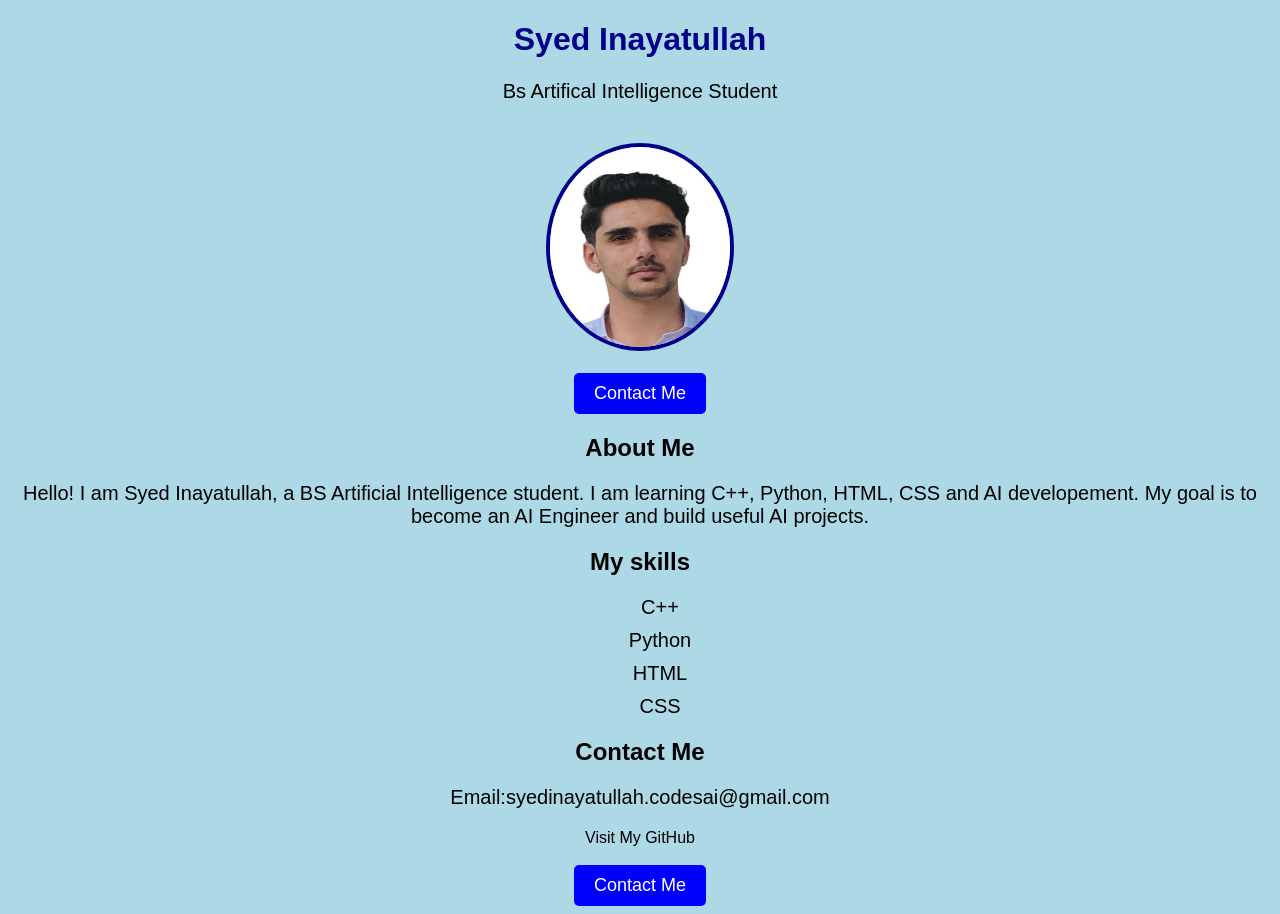
==== image.html @ 0b42c1ef "HTML CSS Day 2" ====
<!DOCTYPE html>
<html>
<head>
    <title>My profile</title>
    <link rel="stylesheet" href="image.css">
</head>
<body>

    <h1>Syed Inayatullah</h1>
    <p>Bs Artifical Intelligence Student</p>

    <img 
    src="profile.jpg"
    alt="My Photo"
    width="180"
    height="200">

        <br><br>

        <a
        href="#contact">
          <button>Contact Me</button>
        </a>
        <h2>About Me</h2>
        <p>
            Hello! I am Syed Inayatullah, a BS Artificial Intelligence student.
            I am learning C++, Python, HTML, CSS and AI developement.
            My goal is to become an AI Engineer and build useful AI projects.
            </p>

            <h2> My skills</h2>

            <ul>
                <li>C++</li>
                <li>Python</li>
                <li>HTML</li>
                <li>CSS</li>
            </ul>
        <h2 id="contact">
            <h2>Contact Me</h2>
            <p>Email:syedinayatullah.codesai@gmail.com</p>
            </section>
        
        Visit My GitHub
    </a>

    <br><br>

    <button>Contact Me</button>

</body>
</html>
---- image.css ----
body{
    background-color: lightblue;
    text-align: center;
    font-family: Arial;
}

h1{
    color : darkblue;
}

p{
    font-size: 20px;
}

img{
    width: 180px;
    height: 200px;
    border-radius: 50%;
    border: 4px solid darkblue;
    margin-top: 20px;       
}

a{
    color: red;
    text-decoration: none;
    font-size: 20px;
}

button{
    background-color: blue;
    color: white;
    padding: 10px 20px;
    border: none;
    border-radius: 5px;
    font-size: 18px;
}
h2{
    colour: darkblue;
}
ul{
    list-style: none;
}
li{
    font-size: 20px;
    margin: 10px;
}

button:hover{
    background-color: green;
}
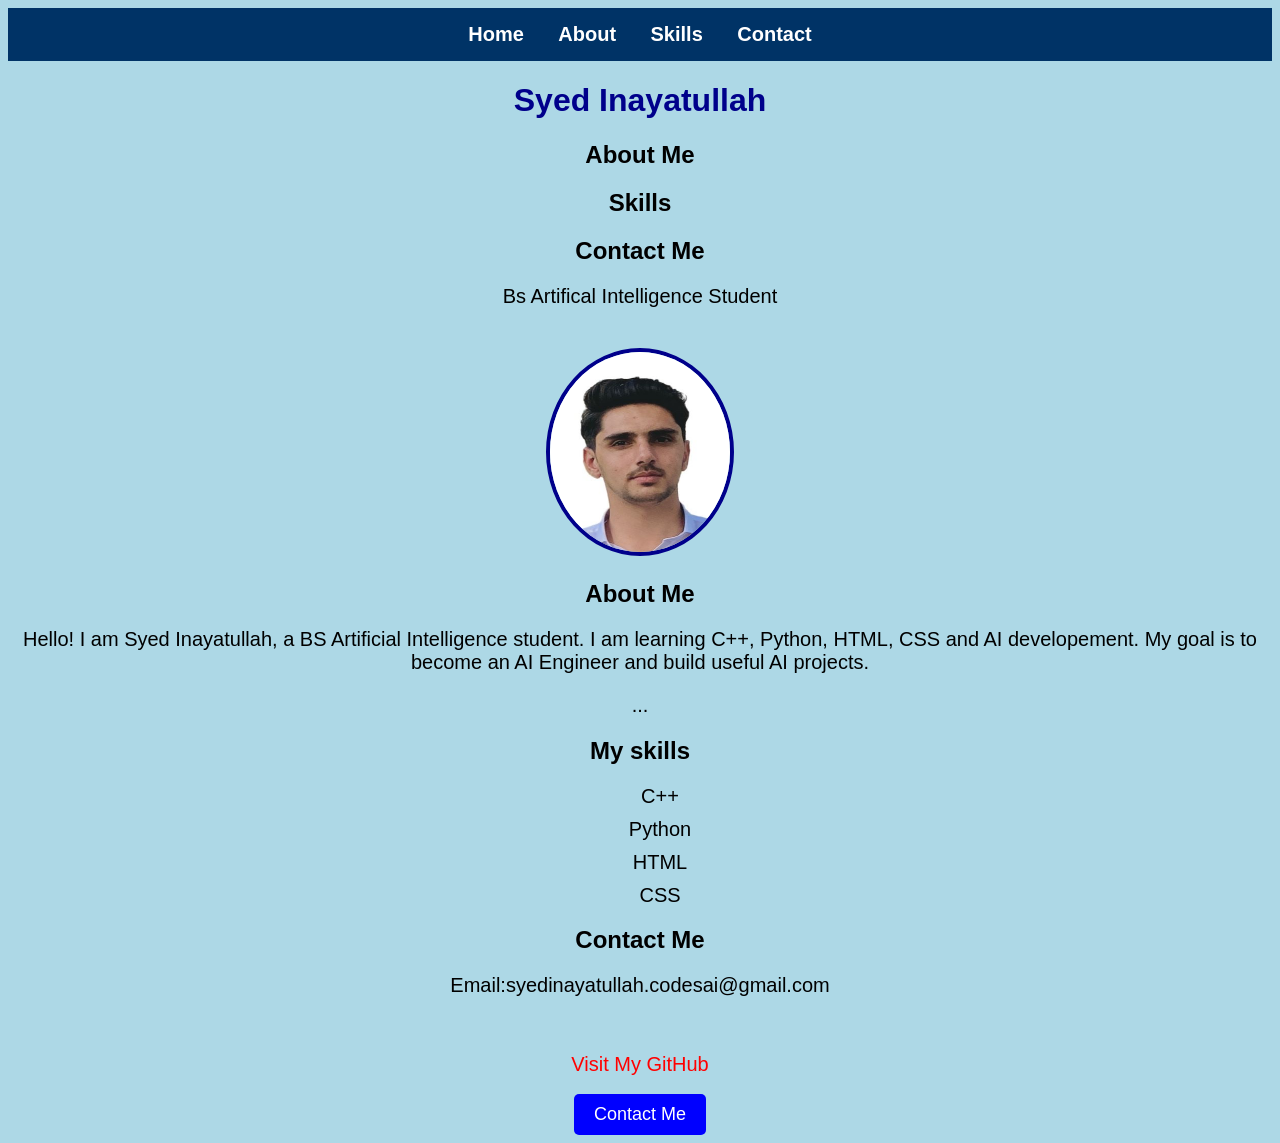
==== commit edb6096b: "Added profile page with navbar and image" ====
--- a/image.html
+++ b/image.html
@@ -5,30 +5,33 @@
     <link rel="stylesheet" href="image.css">
 </head>
 <body>
+    <nav>
+        <a href="#home">Home</a>
+        <a href="#about">About</a>
+        <a href="#skills">Skills</a>
+        <a href="contact">Contact</a>
+    </nav>
 
-    <h1>Syed Inayatullah</h1>
-    <p>Bs Artifical Intelligence Student</p>
+    <h1 id="home">Syed Inayatullah</h1>
+    <h2 id="about">About Me</h2>
+    <h2 id="skills">Skills</h2>
+    <h2 id="contact">Contact Me</h2>
+    <p> Bs Artifical Intelligence Student</p>
 
     <img 
     src="profile.jpg"
     alt="My Photo"
     width="180"
     height="200">
-
-        <br><br>
-
-        <a
-        href="#contact">
-          <button>Contact Me</button>
-        </a>
-        <h2>About Me</h2>
+    
+    <h2 id="about">About Me</h2>
         <p>
             Hello! I am Syed Inayatullah, a BS Artificial Intelligence student.
             I am learning C++, Python, HTML, CSS and AI developement.
             My goal is to become an AI Engineer and build useful AI projects.
             </p>
-
-            <h2> My skills</h2>
+    <p>...</p>
+            <h2 id="skills">My skills</h2>
 
             <ul>
                 <li>C++</li>
@@ -40,13 +43,20 @@
             <h2>Contact Me</h2>
             <p>Email:syedinayatullah.codesai@gmail.com</p>
             </section>
+
+        <br><br>
+
+        <a
+        href="#contact">
+        
+        <a>
+
         
         Visit My GitHub
     </a>
 
     <br><br>
-
-    <button>Contact Me</button>
+    <button>Contact Me </button>
 
 </body>
 </html>
--- a/image.css
+++ b/image.css
@@ -47,4 +47,20 @@
 
 button:hover{
     background-color: green;
+}
+nav{
+    background-color: #003366;
+    padding: 15px;
+    text-align: center;
+}
+nav a{
+    color: white;
+    text-decoration: none;
+    margin: 15px;
+    font-size: 20px;
+    font-weight: bold;
+}
+
+nav a:hover{
+    color: yellow;
 }
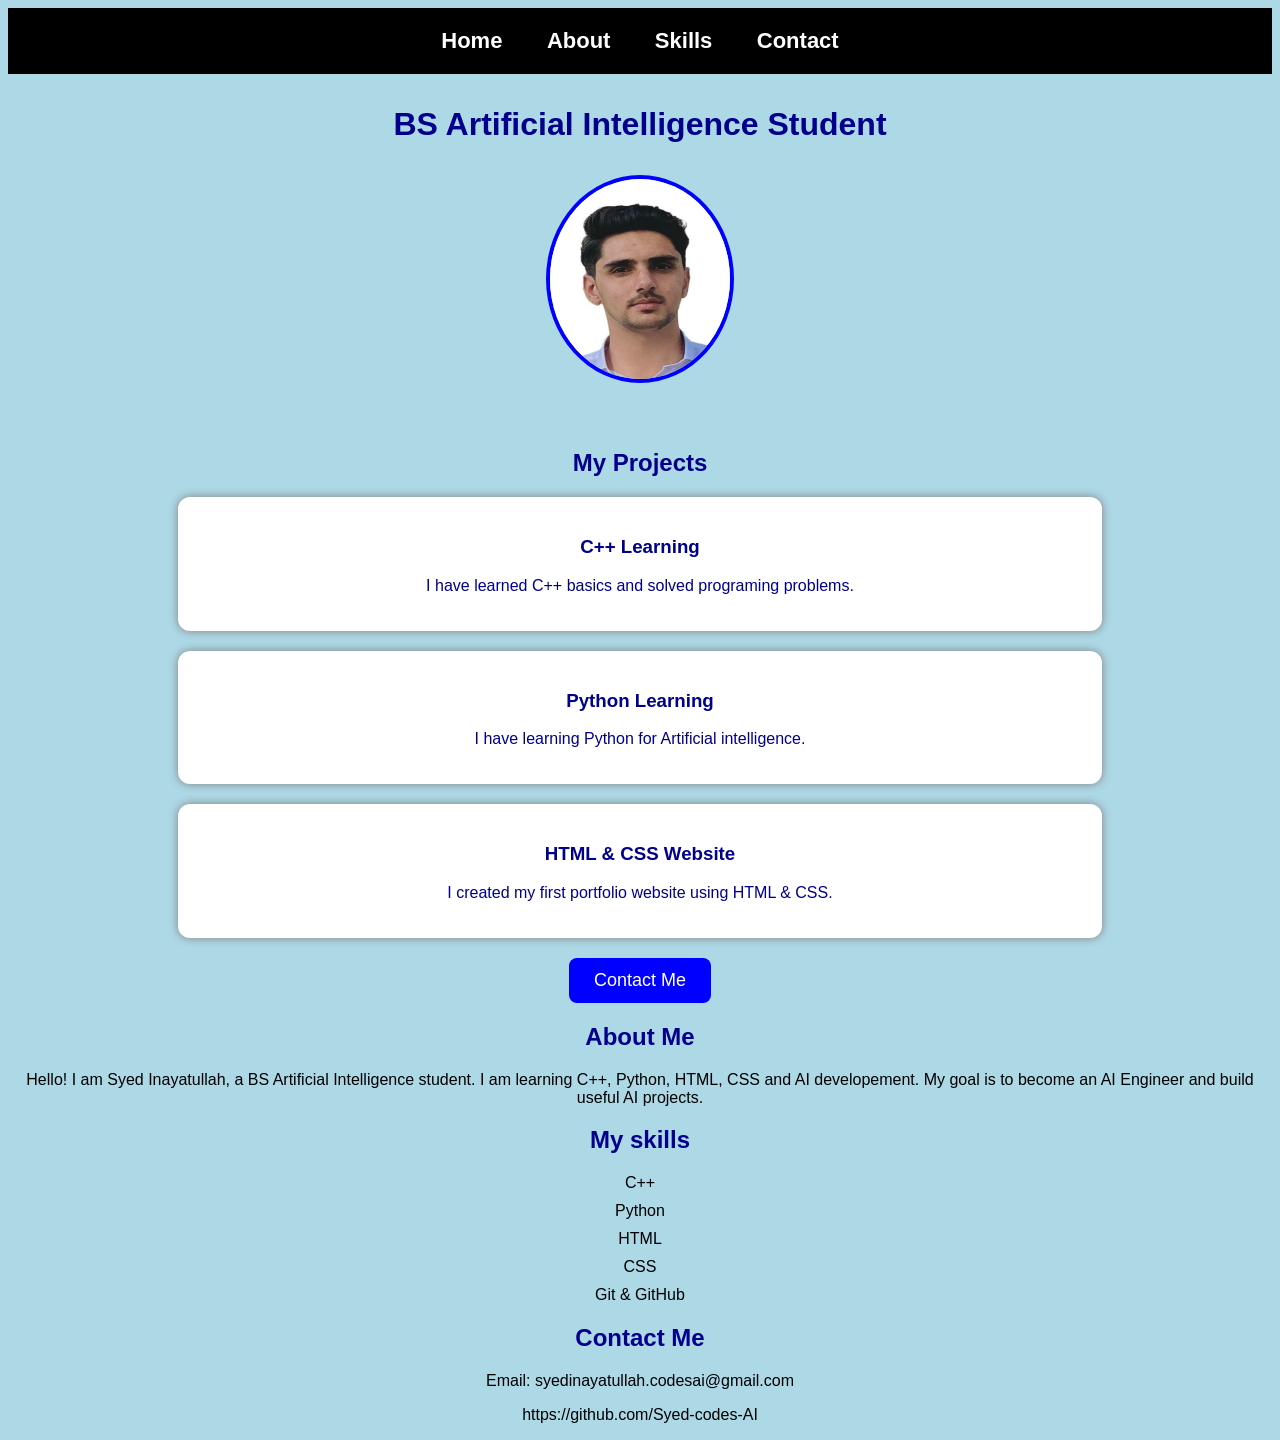
==== commit cdde3be0: "HTML CSS Day 4 - Projects section" ====
--- a/image.html
+++ b/image.html
@@ -12,17 +12,37 @@
         <a href="contact">Contact</a>
     </nav>
 
-    <h1 id="home">Syed Inayatullah</h1>
-    <h2 id="about">About Me</h2>
-    <h2 id="skills">Skills</h2>
-    <h2 id="contact">Contact Me</h2>
-    <p> Bs Artifical Intelligence Student</p>
+    <h1 id="Syed Inayatullah"</h1>
+
+    <p>BS Artificial Intelligence Student</p>
 
     <img 
     src="profile.jpg"
     alt="My Photo"
     width="180"
     height="200">
+    <br><br>
+
+    <h2 id="projects">My Projects</h2>
+    <div class="project">
+        <h3>C++ Learning</h3>
+
+        <p>I have learned C++ basics and solved programing problems.</p>
+    </div>
+
+    <div class="project">
+        <h3>Python Learning</h3>
+        <p>I have learning Python for Artificial intelligence.</p>
+
+    </div>
+
+    <div class="project">
+        <h3>HTML & CSS Website</h3>
+        <p>I created my first portfolio website using HTML & CSS.</p>
+        
+    </div>
+
+    <button>Contact Me</button>
     
     <h2 id="about">About Me</h2>
         <p>
@@ -30,7 +50,7 @@
             I am learning C++, Python, HTML, CSS and AI developement.
             My goal is to become an AI Engineer and build useful AI projects.
             </p>
-    <p>...</p>
+
             <h2 id="skills">My skills</h2>
 
             <ul>
@@ -38,25 +58,17 @@
                 <li>Python</li>
                 <li>HTML</li>
                 <li>CSS</li>
+                <li>Git & GitHub</li>
             </ul>
-        <h2 id="contact">
-            <h2>Contact Me</h2>
-            <p>Email:syedinayatullah.codesai@gmail.com</p>
-            </section>
 
-        <br><br>
+        <h2 id="contact">Contact Me</h2>
+            <p>Email:
+                syedinayatullah.codesai@gmail.com</p>
 
-        <a
-        href="#contact">
-        
-        <a>
-
-        
-        Visit My GitHub
-    </a>
-
-    <br><br>
-    <button>Contact Me </button>
+            <p>
+                https://github.com/Syed-codes-AI
+            </p>
 
 </body>
+
 </html>
--- a/image.css
+++ b/image.css
@@ -2,65 +2,75 @@
     background-color: lightblue;
     text-align: center;
     font-family: Arial;
+    sans-serif;
 }
 
-h1{
-    color : darkblue;
+nav{
+    background-color: black;
+    padding: 20px;
 }
 
-p{
-    font-size: 20px;
-}
-
-img{
-    width: 180px;
-    height: 200px;
-    border-radius: 50%;
-    border: 4px solid darkblue;
-    margin-top: 20px;       
-}
-
-a{
-    color: red;
-    text-decoration: none;
-    font-size: 20px;
-}
-
-button{
-    background-color: blue;
-    color: white;
-    padding: 10px 20px;
-    border: none;
-    border-radius: 5px;
-    font-size: 18px;
-}
-h2{
-    colour: darkblue;
-}
-ul{
-    list-style: none;
-}
-li{
-    font-size: 20px;
-    margin: 10px;
-}
-
-button:hover{
-    background-color: green;
-}
-nav{
-    background-color: #003366;
-    padding: 15px;
-    text-align: center;
-}
 nav a{
     color: white;
     text-decoration: none;
-    margin: 15px;
-    font-size: 20px;
+    margin: 20px;
+    font-size: 22px;
     font-weight: bold;
 }
 
 nav a:hover{
     color: yellow;
+}
+
+img{
+    border-radius: 50%;
+    border: 4px solid blue;
+}
+
+
+button{
+    background-color: blue;
+    color: white;
+    border: none;
+    padding: 12px 25px;
+    border-radius: 8px;
+    font-size: 18px;
+    cursor: pointer;
+}
+
+button:hover{
+    background-color: darkblue;
+}
+
+h1{
+    color: darkblue;
+}
+h2{
+    color: darkblue;
+}
+ul{
+    list-style: none;
+    padding: 0;
+}
+li{
+    font-style: 20px;
+    margin: 10px;
+}
+.project{
+    background-color: white;
+    width: 70%;
+    margin: 20px auto;
+    padding: 20px;
+    border-radius: 12px;
+    box-shadow: 0 0 10px gray;
+}
+
+.project{
+    color: darkblue;
+
+}
+
+.project:hover{
+    transform: scale(1.03);
+
 }
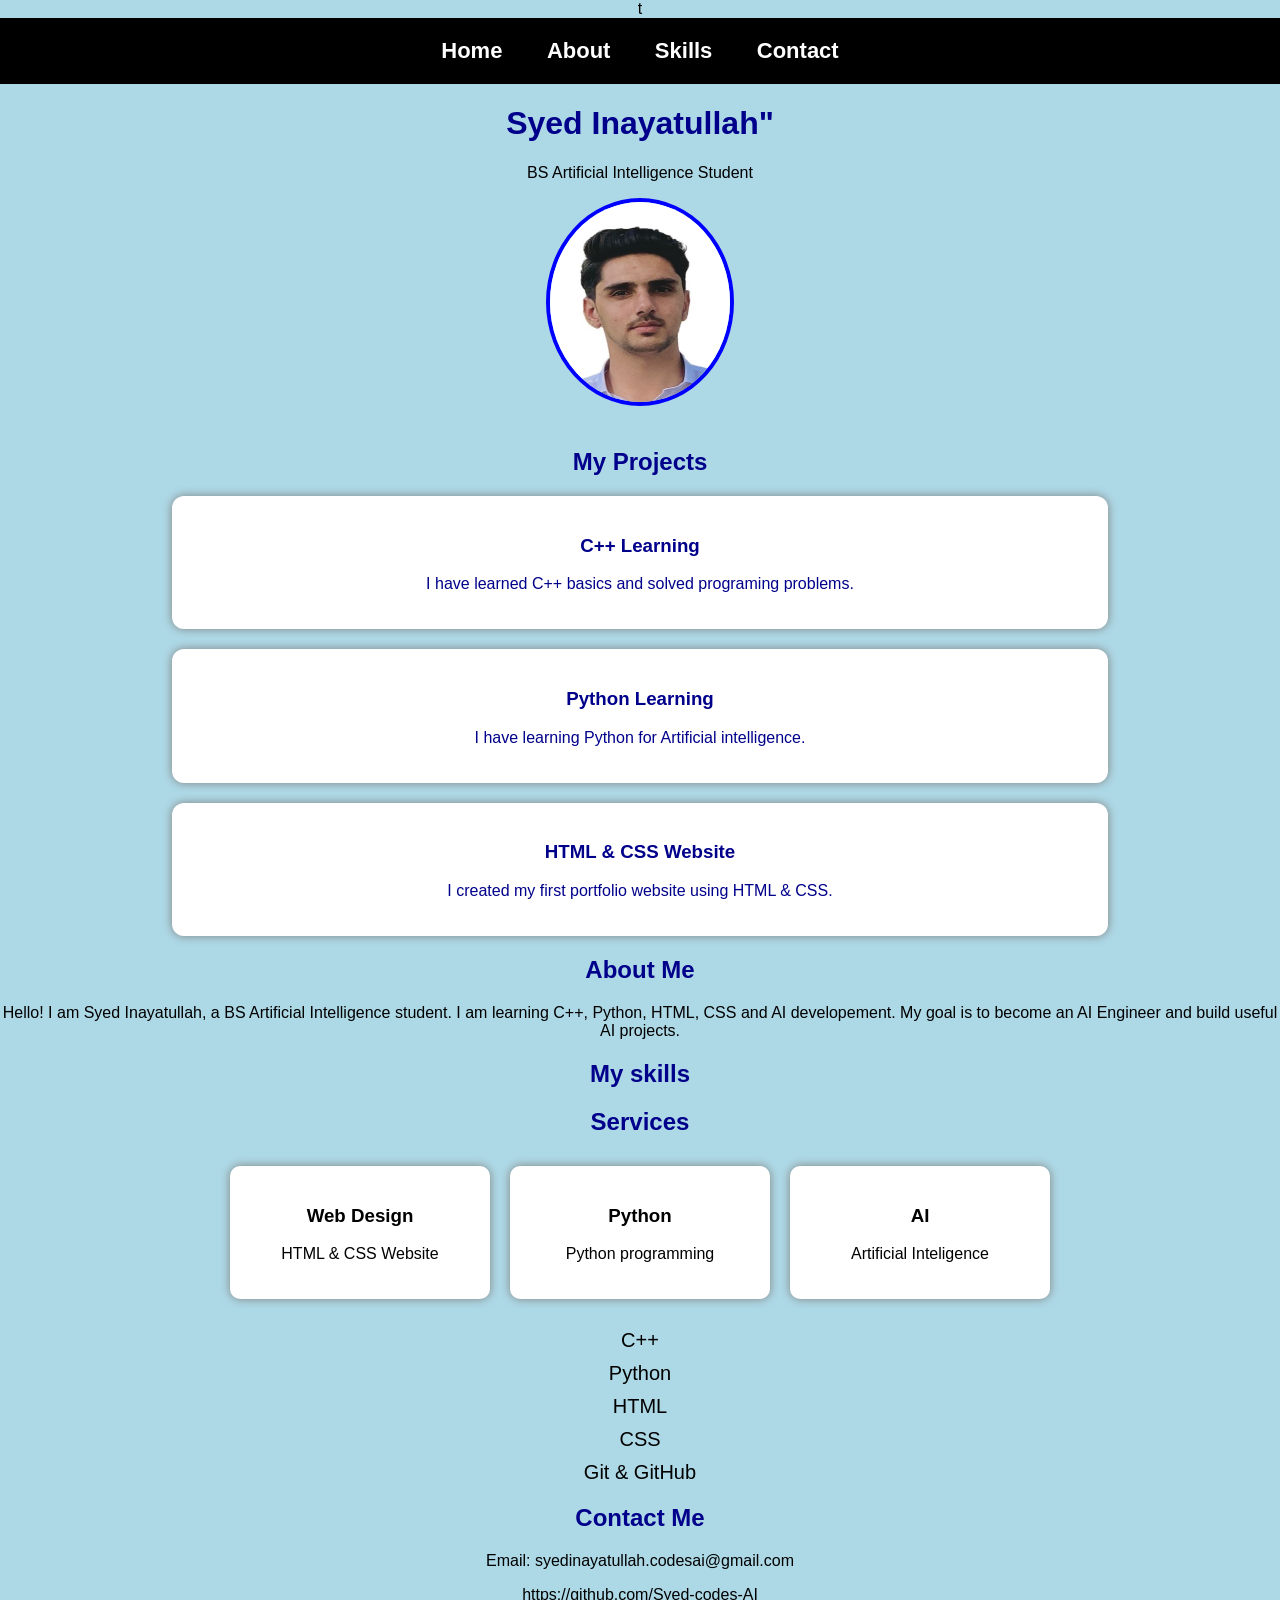
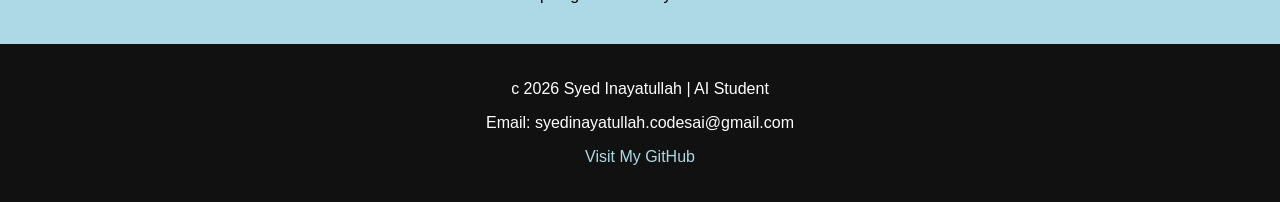
==== commit 0ca461b8: "First protfolio website" ====
--- a/image.html
+++ b/image.html
@@ -5,14 +5,14 @@
     <link rel="stylesheet" href="image.css">
 </head>
 <body>
-    <nav>
+t    <nav>
         <a href="#home">Home</a>
         <a href="#about">About</a>
         <a href="#skills">Skills</a>
-        <a href="contact">Contact</a>
+        <a href="#contact">Contact</a>
     </nav>
 
-    <h1 id="Syed Inayatullah"</h1>
+    <h1 id="home">Syed Inayatullah"</h1>
 
     <p>BS Artificial Intelligence Student</p>
 
@@ -39,10 +39,9 @@
     <div class="project">
         <h3>HTML & CSS Website</h3>
         <p>I created my first portfolio website using HTML & CSS.</p>
-        
+
     </div>
 
-    <button>Contact Me</button>
     
     <h2 id="about">About Me</h2>
         <p>
@@ -52,6 +51,26 @@
             </p>
 
             <h2 id="skills">My skills</h2>
+
+            <h2>Services</h2>
+
+            <div class="container">
+                <div class="box">
+                    <h3>Web Design</h3>
+                    <p>HTML & CSS Website</p>
+                </div>
+                
+                <div class="box">
+                    <h3>Python</h3>
+                    <p>Python programming</p>
+                </div>
+                
+                <div class="box">
+                    <h3>AI</h3>
+                    <p>Artificial Inteligence</p>
+                </div>
+
+            </div>
 
             <ul>
                 <li>C++</li>
@@ -67,7 +86,22 @@
 
             <p>
                 https://github.com/Syed-codes-AI
-            </p>
+           </p>
+
+<footer>
+    <p>c 2026 Syed Inayatullah | AI Student</p>
+    <p>
+        Email:
+        syedinayatullah.codesai@gmail.com
+    </p>
+    <p>
+        <a
+        href="https://github.com/Syed-codes-AI"
+        target="_blank">
+                    Visit My GitHub
+        </a>
+    </p>
+</footer>
 
 </body>
 
--- a/image.css
+++ b/image.css
@@ -1,4 +1,5 @@
 body{
+    margin: 0;
     background-color: lightblue;
     text-align: center;
     font-family: Arial;
@@ -53,7 +54,7 @@
     padding: 0;
 }
 li{
-    font-style: 20px;
+    font-size: 20px;
     margin: 10px;
 }
 .project{
@@ -63,14 +64,53 @@
     padding: 20px;
     border-radius: 12px;
     box-shadow: 0 0 10px gray;
+    color: darkblue;
 }
 
-.project{
-    color: darkblue;
 
-}
 
 .project:hover{
     transform: scale(1.03);
 
+}
+footer{
+    background-color: #111;
+    color: white;
+    text-align: center;
+    padding: 20px;
+    margin-top: 40px;
+}
+
+footer a{
+    color: lightblue;
+    text-decoration: none;
+}
+
+footer a:hover{
+    color: yellow;
+}
+.container{
+    display: flex;
+    justify-content: center;
+    gap: 20px;
+    margin: 30px;
+}
+.box{
+    background: white;
+    padding: 20px;
+    width: 220px;
+    border-radius: 10px;
+    box-shadow: 0 0 10px gray;
+}
+
+.box:hover{
+    transform: scale(1.05);
+}
+.box:hover{
+    transform: scale(1.05);
+}
+.project,
+.box,
+button{
+    transition: 0.3s;
 }
